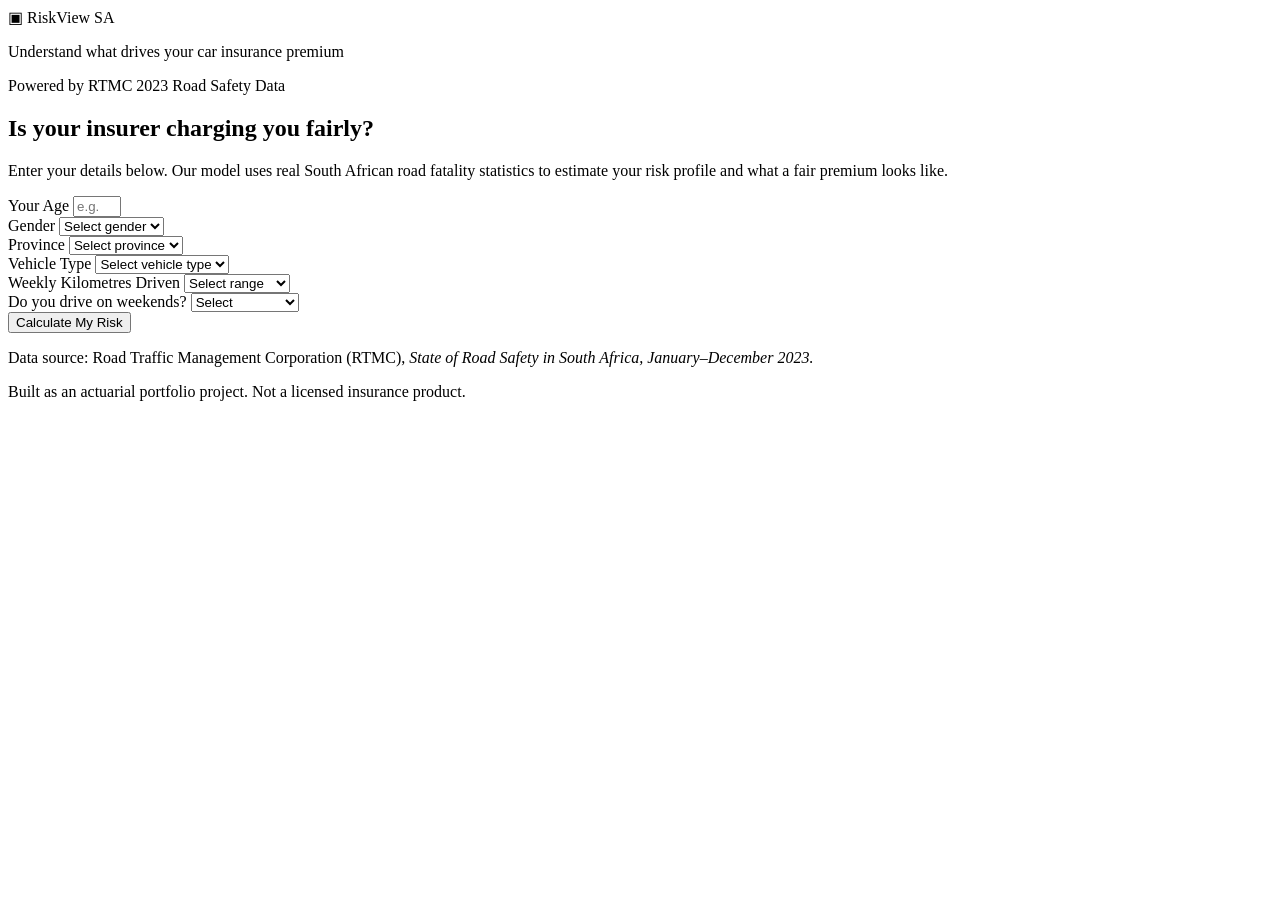
==== index.html @ 16268524 "Create index.html" ====
<!DOCTYPE html>
<html lang="en">
<head>
  <meta charset="UTF-8" />
  <meta name="viewport" content="width=device-width, initial-scale=1.0" />
  <title>SA Car Insurance Risk Estimator</title>
  <link rel="stylesheet" href="style.css" />
  <link href="https://fonts.googleapis.com/css2?family=Inter:wght@300;400;500;600&family=DM+Serif+Display&display=swap" rel="stylesheet" />
</head>
<body>

  <header>
    <div class="header-inner">
      <div class="logo">
        <span class="logo-mark">▣</span>
        <span class="logo-text">RiskView <span class="logo-sub">SA</span></span>
      </div>
      <p class="header-tagline">Understand what drives your car insurance premium</p>
    </div>
  </header>

  <main>

    <!-- HERO -->
    <section class="hero">
      <div class="hero-inner">
        <p class="eyebrow">Powered by RTMC 2023 Road Safety Data</p>
        <h1>Is your insurer charging you fairly?</h1>
        <p class="hero-sub">Enter your details below. Our model uses real South African road fatality statistics to estimate your risk profile and what a fair premium looks like.</p>
      </div>
    </section>

    <!-- FORM -->
    <section class="form-section">
      <div class="form-inner">

        <div class="form-grid">

          <!-- Age -->
          <div class="field">
            <label for="age">Your Age</label>
            <input type="number" id="age" min="16" max="90" placeholder="e.g. 32" />
          </div>

          <!-- Gender -->
          <div class="field">
            <label for="gender">Gender</label>
            <select id="gender">
              <option value="">Select gender</option>
              <option value="male">Male</option>
              <option value="female">Female</option>
            </select>
          </div>

          <!-- Province -->
          <div class="field">
            <label for="province">Province</label>
            <select id="province">
              <option value="">Select province</option>
              <option value="GP">Gauteng</option>
              <option value="KZN">KwaZulu-Natal</option>
              <option value="WC">Western Cape</option>
              <option value="EC">Eastern Cape</option>
              <option value="LP">Limpopo</option>
              <option value="MP">Mpumalanga</option>
              <option value="NW">North West</option>
              <option value="FS">Free State</option>
              <option value="NC">Northern Cape</option>
            </select>
          </div>

          <!-- Vehicle Type -->
          <div class="field">
            <label for="vehicle">Vehicle Type</label>
            <select id="vehicle">
              <option value="">Select vehicle type</option>
              <option value="motorcar">Motorcar / Sedan</option>
              <option value="bakkie">LDV / Bakkie</option>
              <option value="motorcycle">Motorcycle</option>
              <option value="minibus">Minibus / Taxi</option>
              <option value="bus">Bus / Coach</option>
              <option value="truck">Truck</option>
            </select>
          </div>

          <!-- Weekly KM -->
          <div class="field">
            <label for="km">Weekly Kilometres Driven</label>
            <select id="km">
              <option value="">Select range</option>
              <option value="low">Under 100 km</option>
              <option value="medium">100 – 300 km</option>
              <option value="high">300 – 600 km</option>
              <option value="very_high">Over 600 km</option>
            </select>
          </div>

          <!-- Weekend driving -->
          <div class="field">
            <label for="weekend">Do you drive on weekends?</label>
            <select id="weekend">
              <option value="">Select</option>
              <option value="yes">Yes, regularly</option>
              <option value="sometimes">Sometimes</option>
              <option value="no">Rarely / Never</option>
            </select>
          </div>

        </div>

        <button class="cta" onclick="calculateRisk()">Calculate My Risk</button>

      </div>
    </section>

    <!-- RESULTS -->
    <section class="results-section" id="results" style="display:none;">
      <div class="results-inner">

        <div class="results-header">
          <h2>Your Risk Assessment</h2>
          <p class="results-sub">Based on RTMC 2023 South African road safety statistics</p>
        </div>

        <div class="results-grid">

          <!-- Score -->
          <div class="result-card score-card">
            <p class="card-label">Risk Score</p>
            <div class="score-display">
              <svg class="score-ring" viewBox="0 0 120 120">
                <circle class="ring-bg" cx="60" cy="60" r="50" />
                <circle class="ring-fill" id="scoreRing" cx="60" cy="60" r="50"
                  stroke-dasharray="314"
                  stroke-dashoffset="314" />
              </svg>
              <div class="score-number-wrap">
                <span class="score-number" id="scoreNumber">--</span>
                <span class="score-denom">/100</span>
              </div>
            </div>
            <p class="score-note">Higher score = higher risk</p>
          </div>

          <!-- Band -->
          <div class="result-card band-card">
            <p class="card-label">Risk Band</p>
            <div class="band-display" id="bandDisplay">
              <span class="band-label" id="bandLabel">--</span>
            </div>
            <div class="band-breakdown" id="bandBreakdown"></div>
          </div>

          <!-- Premium -->
          <div class="result-card premium-card">
            <p class="card-label">Estimated Monthly Premium</p>
            <div class="premium-display">
              <span class="premium-range" id="premiumRange">--</span>
            </div>
            <p class="premium-note">Indicative range for comprehensive cover</p>
          </div>

        </div>

        <!-- Factor breakdown -->
        <div class="factor-section">
          <h3>What's driving your risk?</h3>
          <div class="factor-list" id="factorList"></div>
        </div>

        <!-- Disclaimer -->
        <div class="disclaimer">
          <p><strong>Methodology:</strong> Risk factors are derived from the RTMC State of Road Safety Report 2023. Age and province factors reflect fatality distributions adjusted for population exposure. Gender factor reflects the 76.5% male / 19.6% female fatality split. Vehicle factors are based on registered vehicle population proportions. Premium estimates are indicative only and are not a quote. Actual premiums vary by insurer.</p>
        </div>

      </div>
    </section>

  </main>

  <footer>
    <div class="footer-inner">
      <p>Data source: Road Traffic Management Corporation (RTMC), <em>State of Road Safety in South Africa, January–December 2023.</em></p>
      <p>Built as an actuarial portfolio project. Not a licensed insurance product.</p>
    </div>
  </footer>

  <script src="app.js"></script>

</body>
</html>
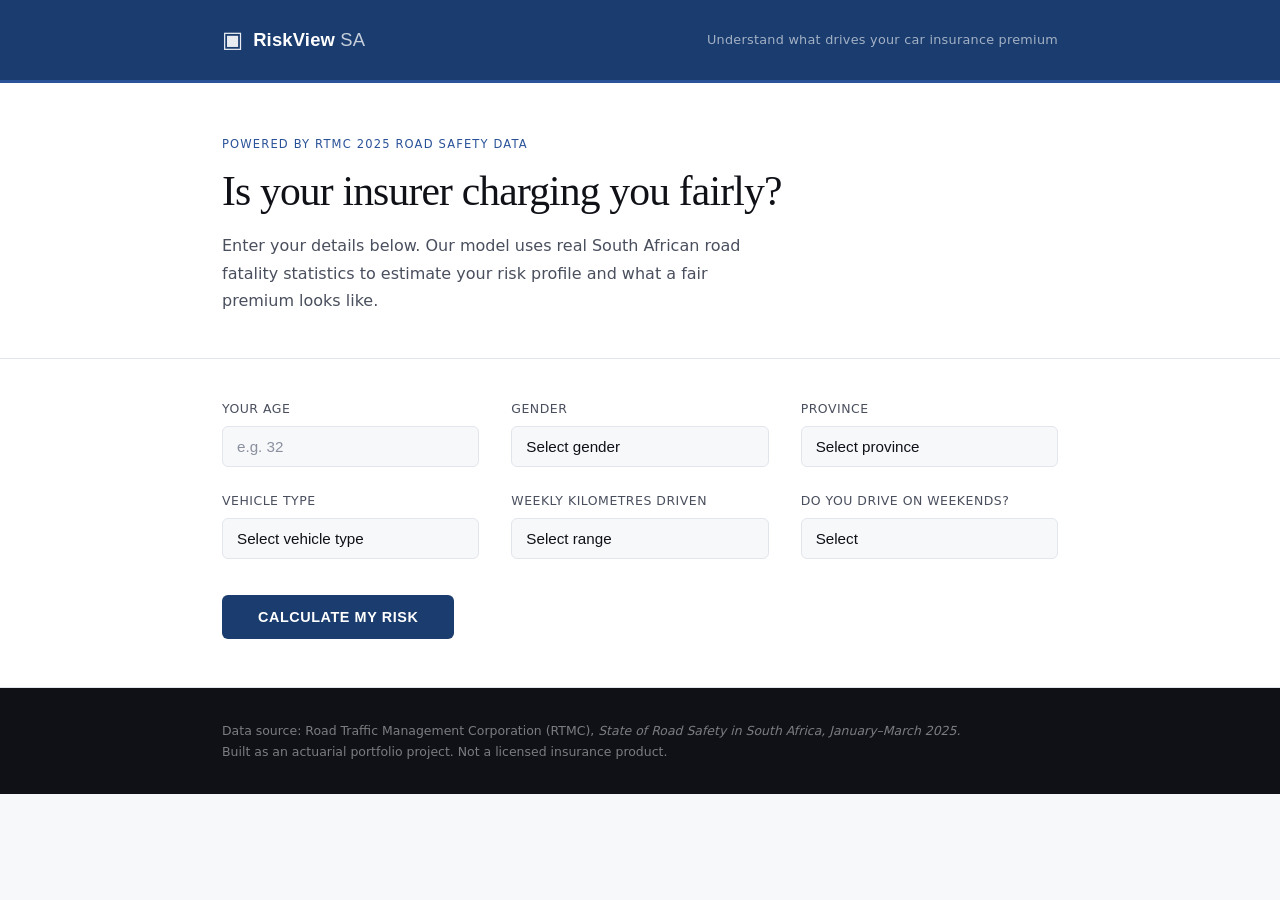
==== commit 86c79810: "Update index.html" ====
--- a/index.html
+++ b/index.html
@@ -24,7 +24,7 @@
     <!-- HERO -->
     <section class="hero">
       <div class="hero-inner">
-        <p class="eyebrow">Powered by RTMC 2023 Road Safety Data</p>
+        <p class="eyebrow">Powered by RTMC 2025 Road Safety Data</p>
         <h1>Is your insurer charging you fairly?</h1>
         <p class="hero-sub">Enter your details below. Our model uses real South African road fatality statistics to estimate your risk profile and what a fair premium looks like.</p>
       </div>
@@ -170,7 +170,7 @@
 
         <!-- Disclaimer -->
         <div class="disclaimer">
-          <p><strong>Methodology:</strong> Risk factors are derived from the RTMC State of Road Safety Report 2023. Age and province factors reflect fatality distributions adjusted for population exposure. Gender factor reflects the 76.5% male / 19.6% female fatality split. Vehicle factors are based on registered vehicle population proportions. Premium estimates are indicative only and are not a quote. Actual premiums vary by insurer.</p>
+          <p><strong>Methodology:</strong> Risk factors are derived from the RTMC State of Road Safety Report 2025 (January–March 2025, covering 2024–2025 data). Age factors reflect exact fatality percentages adjusted for population exposure by age band. Province factors are fatality percentages adjusted for registered vehicle share. Gender factor reflects the exact 2025 split of 75.7% male / 21.4% female fatalities. Weekend multiplier derived from 2025 day-of-week crash distribution (Sat+Sun = 45.6% of crashes). Premium estimates are indicative only and are not a quote. Actual premiums vary by insurer.</p>
         </div>
 
       </div>
@@ -180,7 +180,7 @@
 
   <footer>
     <div class="footer-inner">
-      <p>Data source: Road Traffic Management Corporation (RTMC), <em>State of Road Safety in South Africa, January–December 2023.</em></p>
+      <p>Data source: Road Traffic Management Corporation (RTMC), <em>State of Road Safety in South Africa, January–March 2025.</em></p>
       <p>Built as an actuarial portfolio project. Not a licensed insurance product.</p>
     </div>
   </footer>
--- a/style.css
+++ b/style.css
@@ -0,0 +1,464 @@
+/* ─── TOKENS ─────────────────────────────────────────── */
+:root {
+  --ink:        #0f1117;
+  --ink-light:  #4a4f5e;
+  --ink-faint:  #8a8f9e;
+  --paper:      #f7f8fa;
+  --white:      #ffffff;
+  --accent:     #1a3c6e;
+  --accent-mid: #2a5298;
+  --accent-light: #e8eef8;
+  --low:        #2e7d52;
+  --medium:     #c17f24;
+  --high:       #b84444;
+  --very-high:  #7b1d1d;
+  --border:     #e2e5ec;
+  --radius:     6px;
+  --shadow:     0 2px 12px rgba(15,17,23,0.07);
+}
+
+/* ─── RESET ──────────────────────────────────────────── */
+*, *::before, *::after { box-sizing: border-box; margin: 0; padding: 0; }
+html { font-size: 16px; scroll-behavior: smooth; }
+
+body {
+  font-family: 'Inter', system-ui, sans-serif;
+  background: var(--paper);
+  color: var(--ink);
+  line-height: 1.6;
+  -webkit-font-smoothing: antialiased;
+}
+
+/* ─── HEADER ─────────────────────────────────────────── */
+header {
+  background: var(--accent);
+  padding: 0;
+  border-bottom: 3px solid var(--accent-mid);
+}
+
+.header-inner {
+  max-width: 900px;
+  margin: 0 auto;
+  padding: 22px 32px;
+  display: flex;
+  align-items: center;
+  justify-content: space-between;
+  gap: 24px;
+}
+
+.logo {
+  display: flex;
+  align-items: center;
+  gap: 10px;
+  text-decoration: none;
+}
+
+.logo-mark {
+  color: #fff;
+  font-size: 1.4rem;
+  opacity: 0.9;
+}
+
+.logo-text {
+  font-family: 'Inter', sans-serif;
+  font-weight: 600;
+  font-size: 1.15rem;
+  color: #fff;
+  letter-spacing: 0.01em;
+}
+
+.logo-sub {
+  font-weight: 300;
+  opacity: 0.75;
+}
+
+.header-tagline {
+  font-size: 0.8rem;
+  color: rgba(255,255,255,0.6);
+  font-weight: 400;
+  letter-spacing: 0.02em;
+  text-align: right;
+}
+
+/* ─── HERO ───────────────────────────────────────────── */
+.hero {
+  background: var(--white);
+  border-bottom: 1px solid var(--border);
+}
+
+.hero-inner {
+  max-width: 900px;
+  margin: 0 auto;
+  padding: 52px 32px 44px;
+}
+
+.eyebrow {
+  font-size: 0.72rem;
+  font-weight: 500;
+  letter-spacing: 0.1em;
+  text-transform: uppercase;
+  color: var(--accent-mid);
+  margin-bottom: 14px;
+}
+
+h1 {
+  font-family: 'DM Serif Display', Georgia, serif;
+  font-size: 2.6rem;
+  font-weight: 400;
+  color: var(--ink);
+  line-height: 1.18;
+  margin-bottom: 16px;
+  letter-spacing: -0.02em;
+}
+
+.hero-sub {
+  font-size: 1rem;
+  color: var(--ink-light);
+  max-width: 560px;
+  line-height: 1.7;
+}
+
+/* ─── FORM SECTION ───────────────────────────────────── */
+.form-section {
+  background: var(--white);
+  border-bottom: 1px solid var(--border);
+}
+
+.form-inner {
+  max-width: 900px;
+  margin: 0 auto;
+  padding: 40px 32px 48px;
+}
+
+.form-grid {
+  display: grid;
+  grid-template-columns: repeat(3, 1fr);
+  gap: 24px 32px;
+  margin-bottom: 36px;
+}
+
+.field {
+  display: flex;
+  flex-direction: column;
+  gap: 7px;
+}
+
+label {
+  font-size: 0.78rem;
+  font-weight: 500;
+  letter-spacing: 0.04em;
+  text-transform: uppercase;
+  color: var(--ink-light);
+}
+
+input, select {
+  font-family: 'Inter', sans-serif;
+  font-size: 0.95rem;
+  color: var(--ink);
+  background: var(--paper);
+  border: 1.5px solid var(--border);
+  border-radius: var(--radius);
+  padding: 11px 14px;
+  transition: border-color 0.15s, box-shadow 0.15s;
+  appearance: none;
+  -webkit-appearance: none;
+  outline: none;
+  width: 100%;
+}
+
+input:focus, select:focus {
+  border-color: var(--accent-mid);
+  box-shadow: 0 0 0 3px rgba(42,82,152,0.1);
+  background: var(--white);
+}
+
+input::placeholder {
+  color: var(--ink-faint);
+}
+
+.cta {
+  font-family: 'Inter', sans-serif;
+  font-size: 0.9rem;
+  font-weight: 600;
+  letter-spacing: 0.04em;
+  text-transform: uppercase;
+  color: var(--white);
+  background: var(--accent);
+  border: none;
+  border-radius: var(--radius);
+  padding: 14px 36px;
+  cursor: pointer;
+  transition: background 0.15s, transform 0.1s;
+}
+
+.cta:hover {
+  background: var(--accent-mid);
+}
+
+.cta:active {
+  transform: scale(0.98);
+}
+
+/* ─── RESULTS SECTION ────────────────────────────────── */
+.results-section {
+  background: var(--paper);
+  padding: 56px 0;
+}
+
+.results-inner {
+  max-width: 900px;
+  margin: 0 auto;
+  padding: 0 32px;
+}
+
+.results-header {
+  margin-bottom: 36px;
+}
+
+.results-header h2 {
+  font-family: 'DM Serif Display', Georgia, serif;
+  font-size: 1.9rem;
+  font-weight: 400;
+  color: var(--ink);
+  margin-bottom: 6px;
+}
+
+.results-sub {
+  font-size: 0.82rem;
+  color: var(--ink-faint);
+  letter-spacing: 0.02em;
+}
+
+/* ─── RESULTS GRID ───────────────────────────────────── */
+.results-grid {
+  display: grid;
+  grid-template-columns: repeat(3, 1fr);
+  gap: 20px;
+  margin-bottom: 40px;
+}
+
+.result-card {
+  background: var(--white);
+  border: 1px solid var(--border);
+  border-radius: var(--radius);
+  padding: 28px 24px;
+  box-shadow: var(--shadow);
+}
+
+.card-label {
+  font-size: 0.72rem;
+  font-weight: 500;
+  letter-spacing: 0.08em;
+  text-transform: uppercase;
+  color: var(--ink-faint);
+  margin-bottom: 20px;
+}
+
+/* Score ring */
+.score-display {
+  position: relative;
+  width: 120px;
+  height: 120px;
+  margin: 0 auto 14px;
+}
+
+.score-ring {
+  width: 120px;
+  height: 120px;
+  transform: rotate(-90deg);
+}
+
+.ring-bg {
+  fill: none;
+  stroke: var(--border);
+  stroke-width: 8;
+}
+
+.ring-fill {
+  fill: none;
+  stroke: var(--accent);
+  stroke-width: 8;
+  stroke-linecap: round;
+  transition: stroke-dashoffset 0.8s cubic-bezier(0.4,0,0.2,1), stroke 0.4s;
+}
+
+.score-number-wrap {
+  position: absolute;
+  top: 50%;
+  left: 50%;
+  transform: translate(-50%, -50%);
+  text-align: center;
+  line-height: 1;
+}
+
+.score-number {
+  font-family: 'DM Serif Display', serif;
+  font-size: 2rem;
+  color: var(--ink);
+}
+
+.score-denom {
+  font-size: 0.75rem;
+  color: var(--ink-faint);
+  display: block;
+  margin-top: 2px;
+}
+
+.score-note {
+  font-size: 0.75rem;
+  color: var(--ink-faint);
+  text-align: center;
+}
+
+/* Band */
+.band-display {
+  margin: 12px 0 18px;
+  text-align: center;
+}
+
+.band-label {
+  font-family: 'DM Serif Display', serif;
+  font-size: 1.7rem;
+  font-weight: 400;
+}
+
+.band-label.low       { color: var(--low); }
+.band-label.medium    { color: var(--medium); }
+.band-label.high      { color: var(--high); }
+.band-label.very-high { color: var(--very-high); }
+
+.band-breakdown {
+  font-size: 0.78rem;
+  color: var(--ink-light);
+  line-height: 1.7;
+}
+
+.band-breakdown span {
+  display: block;
+}
+
+/* Premium */
+.premium-display {
+  margin: 12px 0 14px;
+}
+
+.premium-range {
+  font-family: 'DM Serif Display', serif;
+  font-size: 1.6rem;
+  color: var(--ink);
+  display: block;
+  line-height: 1.3;
+}
+
+.premium-note {
+  font-size: 0.75rem;
+  color: var(--ink-faint);
+  line-height: 1.5;
+}
+
+/* ─── FACTOR BREAKDOWN ───────────────────────────────── */
+.factor-section {
+  background: var(--white);
+  border: 1px solid var(--border);
+  border-radius: var(--radius);
+  padding: 28px 28px;
+  margin-bottom: 28px;
+  box-shadow: var(--shadow);
+}
+
+.factor-section h3 {
+  font-size: 0.78rem;
+  font-weight: 500;
+  letter-spacing: 0.07em;
+  text-transform: uppercase;
+  color: var(--ink-faint);
+  margin-bottom: 20px;
+}
+
+.factor-list {
+  display: flex;
+  flex-direction: column;
+  gap: 14px;
+}
+
+.factor-row {
+  display: grid;
+  grid-template-columns: 140px 1fr 48px;
+  align-items: center;
+  gap: 16px;
+}
+
+.factor-name {
+  font-size: 0.85rem;
+  color: var(--ink-light);
+  font-weight: 500;
+}
+
+.factor-bar-wrap {
+  height: 6px;
+  background: var(--border);
+  border-radius: 99px;
+  overflow: hidden;
+}
+
+.factor-bar {
+  height: 100%;
+  border-radius: 99px;
+  background: var(--accent);
+  transition: width 0.6s cubic-bezier(0.4,0,0.2,1);
+}
+
+.factor-value {
+  font-size: 0.82rem;
+  font-weight: 600;
+  color: var(--ink);
+  text-align: right;
+}
+
+/* ─── DISCLAIMER ─────────────────────────────────────── */
+.disclaimer {
+  background: var(--accent-light);
+  border: 1px solid #c5d4ec;
+  border-radius: var(--radius);
+  padding: 18px 22px;
+}
+
+.disclaimer p {
+  font-size: 0.78rem;
+  color: var(--ink-light);
+  line-height: 1.7;
+}
+
+/* ─── FOOTER ─────────────────────────────────────────── */
+footer {
+  background: var(--ink);
+  padding: 32px 0;
+  margin-top: 0;
+}
+
+.footer-inner {
+  max-width: 900px;
+  margin: 0 auto;
+  padding: 0 32px;
+}
+
+footer p {
+  font-size: 0.78rem;
+  color: rgba(255,255,255,0.45);
+  line-height: 1.7;
+}
+
+footer em {
+  font-style: italic;
+}
+
+/* ─── RESPONSIVE ─────────────────────────────────────── */
+@media (max-width: 720px) {
+  .header-inner { flex-direction: column; align-items: flex-start; gap: 6px; }
+  .header-tagline { text-align: left; }
+  h1 { font-size: 1.9rem; }
+  .form-grid { grid-template-columns: 1fr; }
+  .results-grid { grid-template-columns: 1fr; }
+  .factor-row { grid-template-columns: 110px 1fr 44px; }
+  .hero-inner, .form-inner, .results-inner, .footer-inner { padding-left: 20px; padding-right: 20px; }
+}
